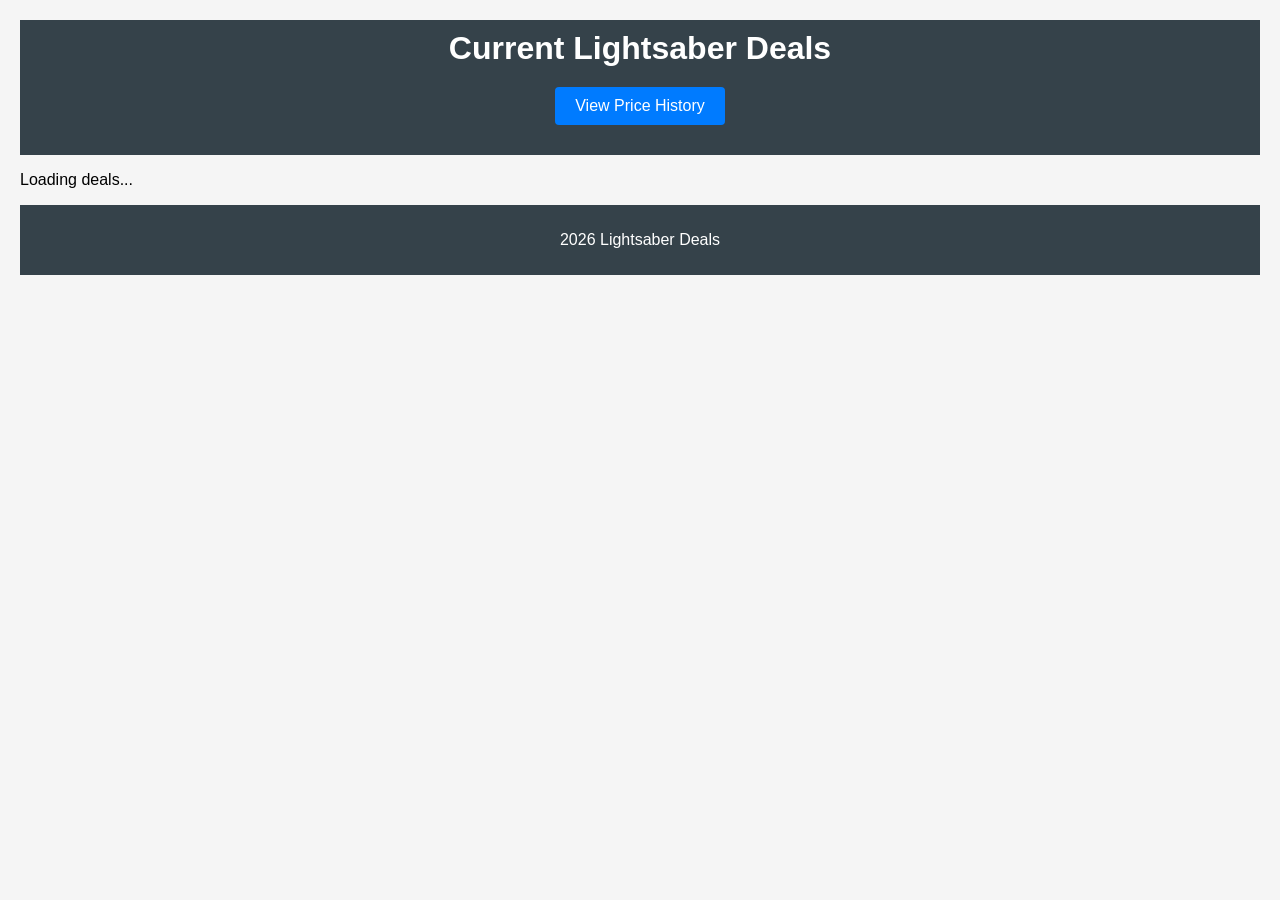
==== index.html @ deee042c "added static gh pages" ====
<!DOCTYPE html>
<html lang="en">
<head>
    <meta charset="UTF-8">
    <meta name="viewport" content="width=device-width, initial-scale=1.0">
    <title>Lightsaber Deals</title>
    <link rel="stylesheet" href="src/web/static/css/styles.css">
</head>
<body>
    <header>
        <h1>Current Lightsaber Deals</h1>
        <nav>
            <a href="price-history.html" class="nav-button">View Price History</a>
        </nav>
    </header>
    <main id="deals-container">
        <p>Loading deals...</p>
    </main>
    <footer>
        <p id="current-year"></p>
    </footer>
    <script>
        document.getElementById('current-year').textContent = new Date().getFullYear() + ' Lightsaber Deals';
    </script>
    <script src="src/web/static/js/main.js"></script>
</body>
</html>
---- src/web/static/css/styles.css ----
body {
    font-family: Arial, sans-serif;
    margin: 0;
    padding: 20px;
    background: #f5f5f5;
}

header {
    background: #35424a;
    color: #ffffff;
    padding: 10px 0;
    text-align: center;
}

h1 {
    margin: 0;
}

.container {
    width: 80%;
    margin: auto;
    overflow: hidden;
}

.deal {
    background: #ffffff;
    border: 1px solid #dddddd;
    margin: 20px 0;
    padding: 15px;
    border-radius: 5px;
    box-shadow: 0 2px 5px rgba(0, 0, 0, 0.1);
}

.deal img {
    max-width: 100%;
    height: auto;
}

footer {
    text-align: center;
    padding: 10px 0;
    background: #35424a;
    color: #ffffff;
    position: relative;
    bottom: 0;
    width: 100%;
}

body {
    font-family: Arial, sans-serif;
    margin: 0;
    padding: 20px;
    background: #f5f5f5;
}

.deals {
    display: grid;
    grid-template-columns: repeat(auto-fill, minmax(300px, 1fr));
    gap: 20px;
    padding: 20px;
}

.deal-card {
    background: white;
    padding: 15px;
    border-radius: 8px;
    box-shadow: 0 2px 4px rgba(0,0,0,0.1);
}

.deal-card img {
    width: 100%;
    height: auto;
    border-radius: 4px;
}

.price {
    font-size: 1.2em;
    color: #2ecc71;
    font-weight: bold;
}

.original-price {
    color: #777;
    text-decoration: line-through;
}

.btn {
    display: inline-block;
    padding: 10px 20px;
    background: #3498db;
    color: white;
    text-decoration: none;
    border-radius: 4px;
}

.no-deals {
    text-align: center;
    color: #666;
    font-size: 1.2em;
}

nav {
    margin: 20px 0;
    text-align: center;
}

.nav-button {
    display: inline-block;
    padding: 10px 20px;
    background-color: #007bff;
    color: white;
    text-decoration: none;
    border-radius: 4px;
    transition: background-color 0.3s ease;
}

.nav-button:hover {
    background-color: #0056b3;
}

.price-history-container {
    max-width: 1200px;
    margin: 0 auto;
    padding: 20px;
}

.search-container {
    margin-bottom: 30px;
}

#product-search {
    width: 100%;
    padding: 10px;
    font-size: 16px;
    border: 1px solid #ddd;
    border-radius: 4px;
}

.search-results {
    margin-top: 10px;
}

.search-result {
    display: flex;
    align-items: center;
    padding: 10px;
    border: 1px solid #ddd;
    margin-bottom: 5px;
    cursor: pointer;
}

.search-result:hover {
    background-color: #f5f5f5;
}

.search-result img {
    width: 50px;
    height: 50px;
    object-fit: cover;
    margin-right: 10px;
}

#price-chart-container {
    height: 400px;
}
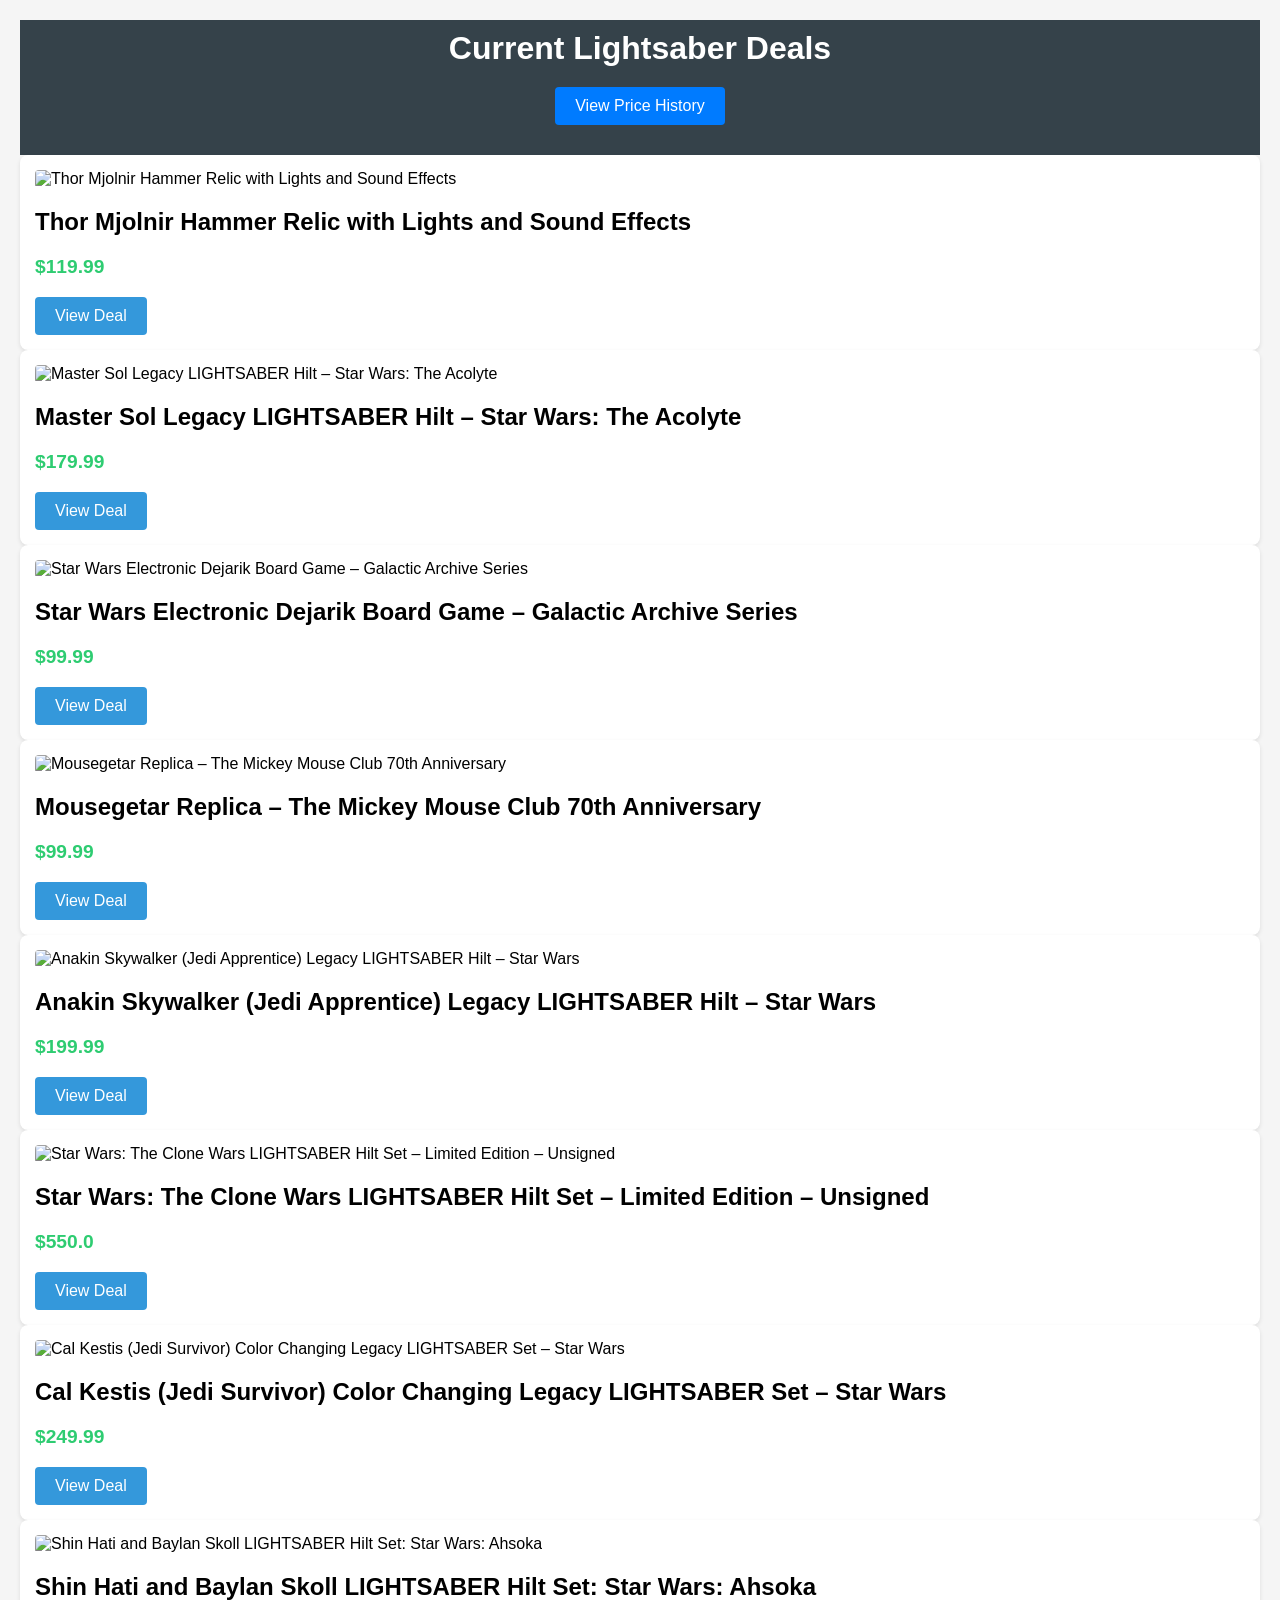
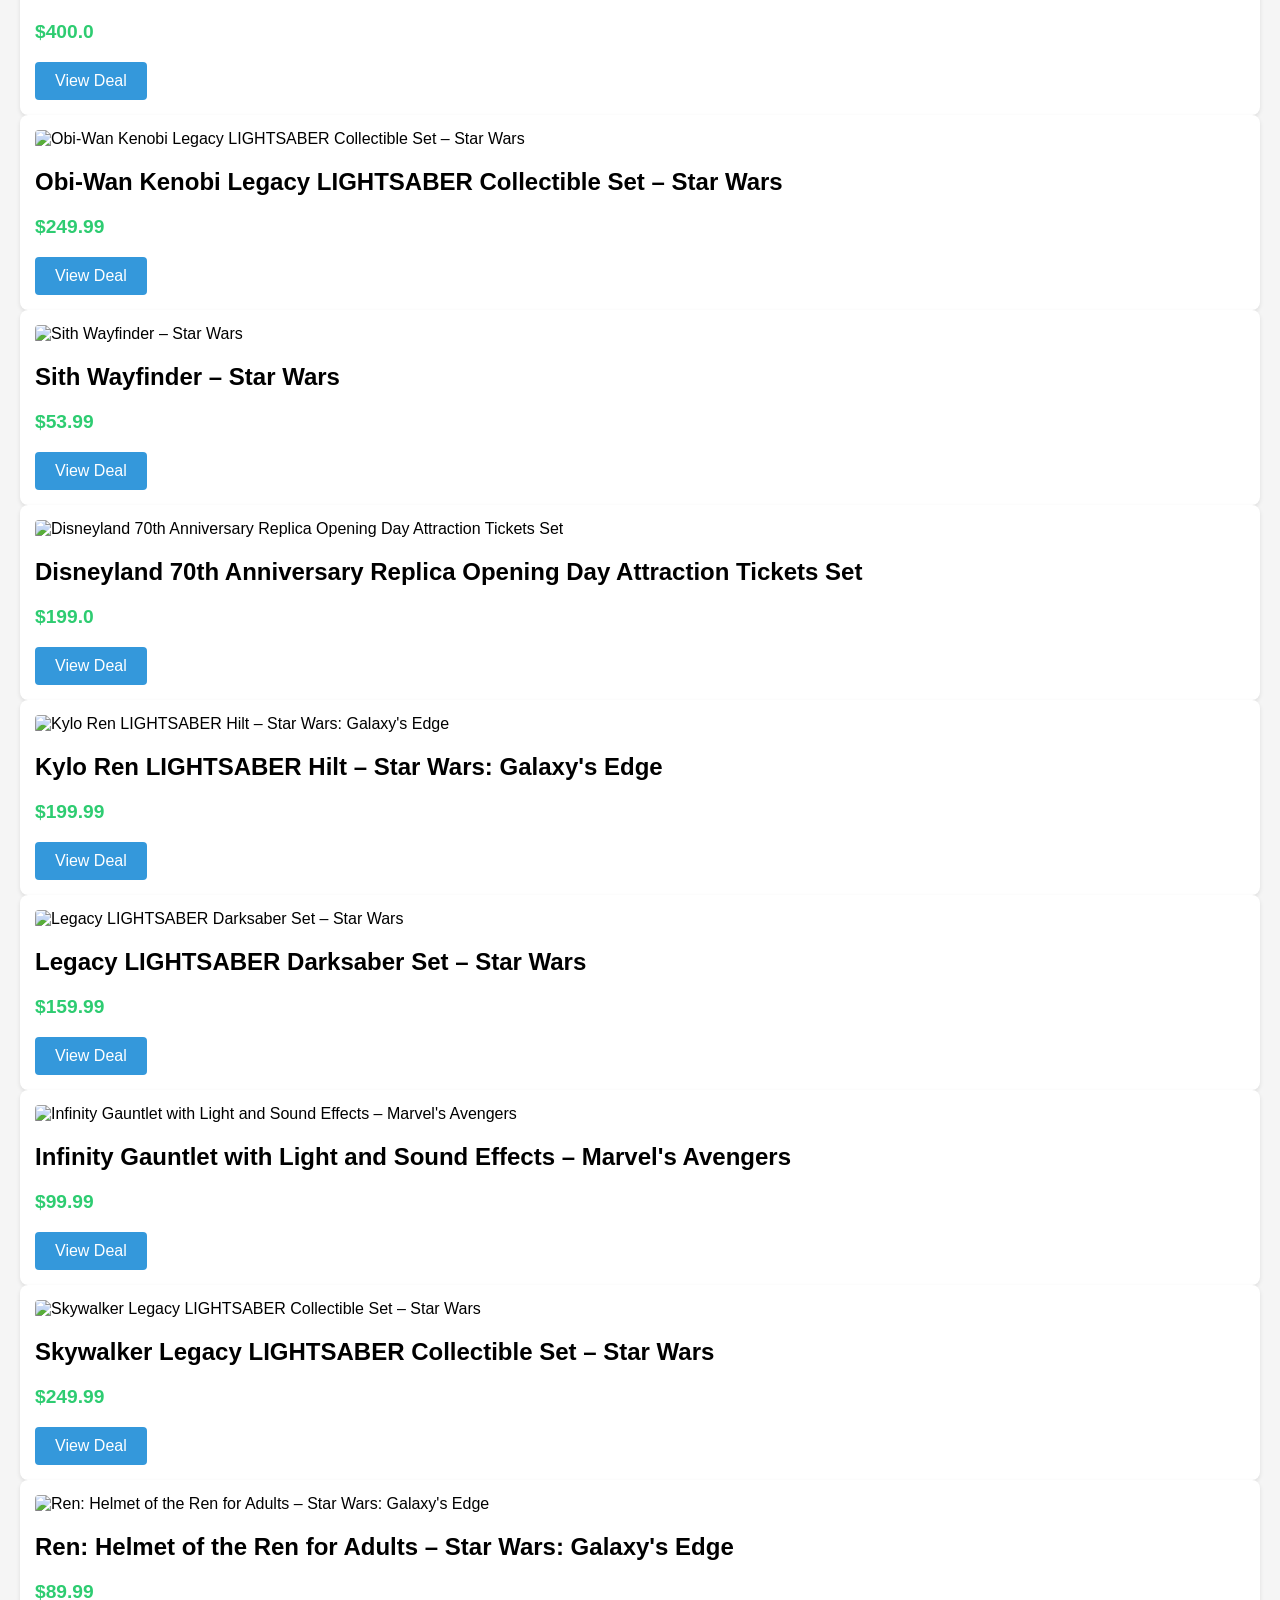
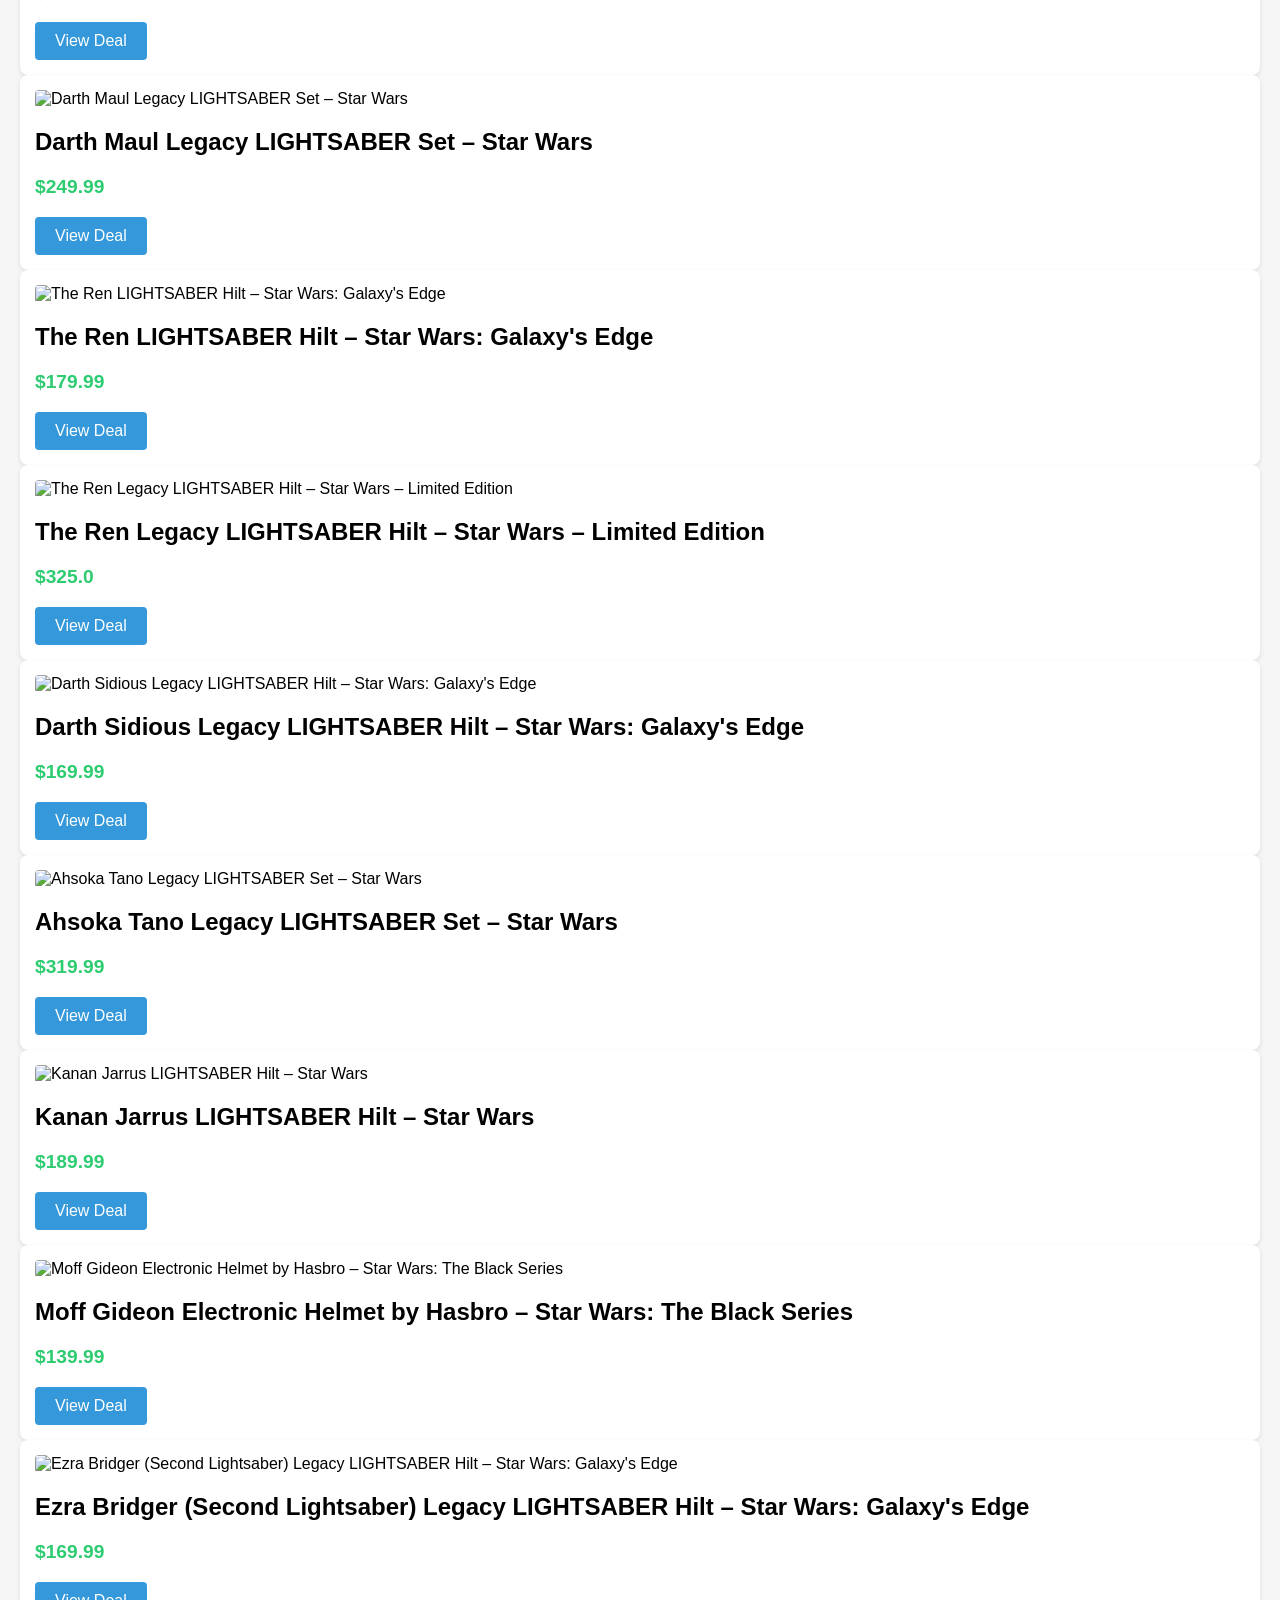
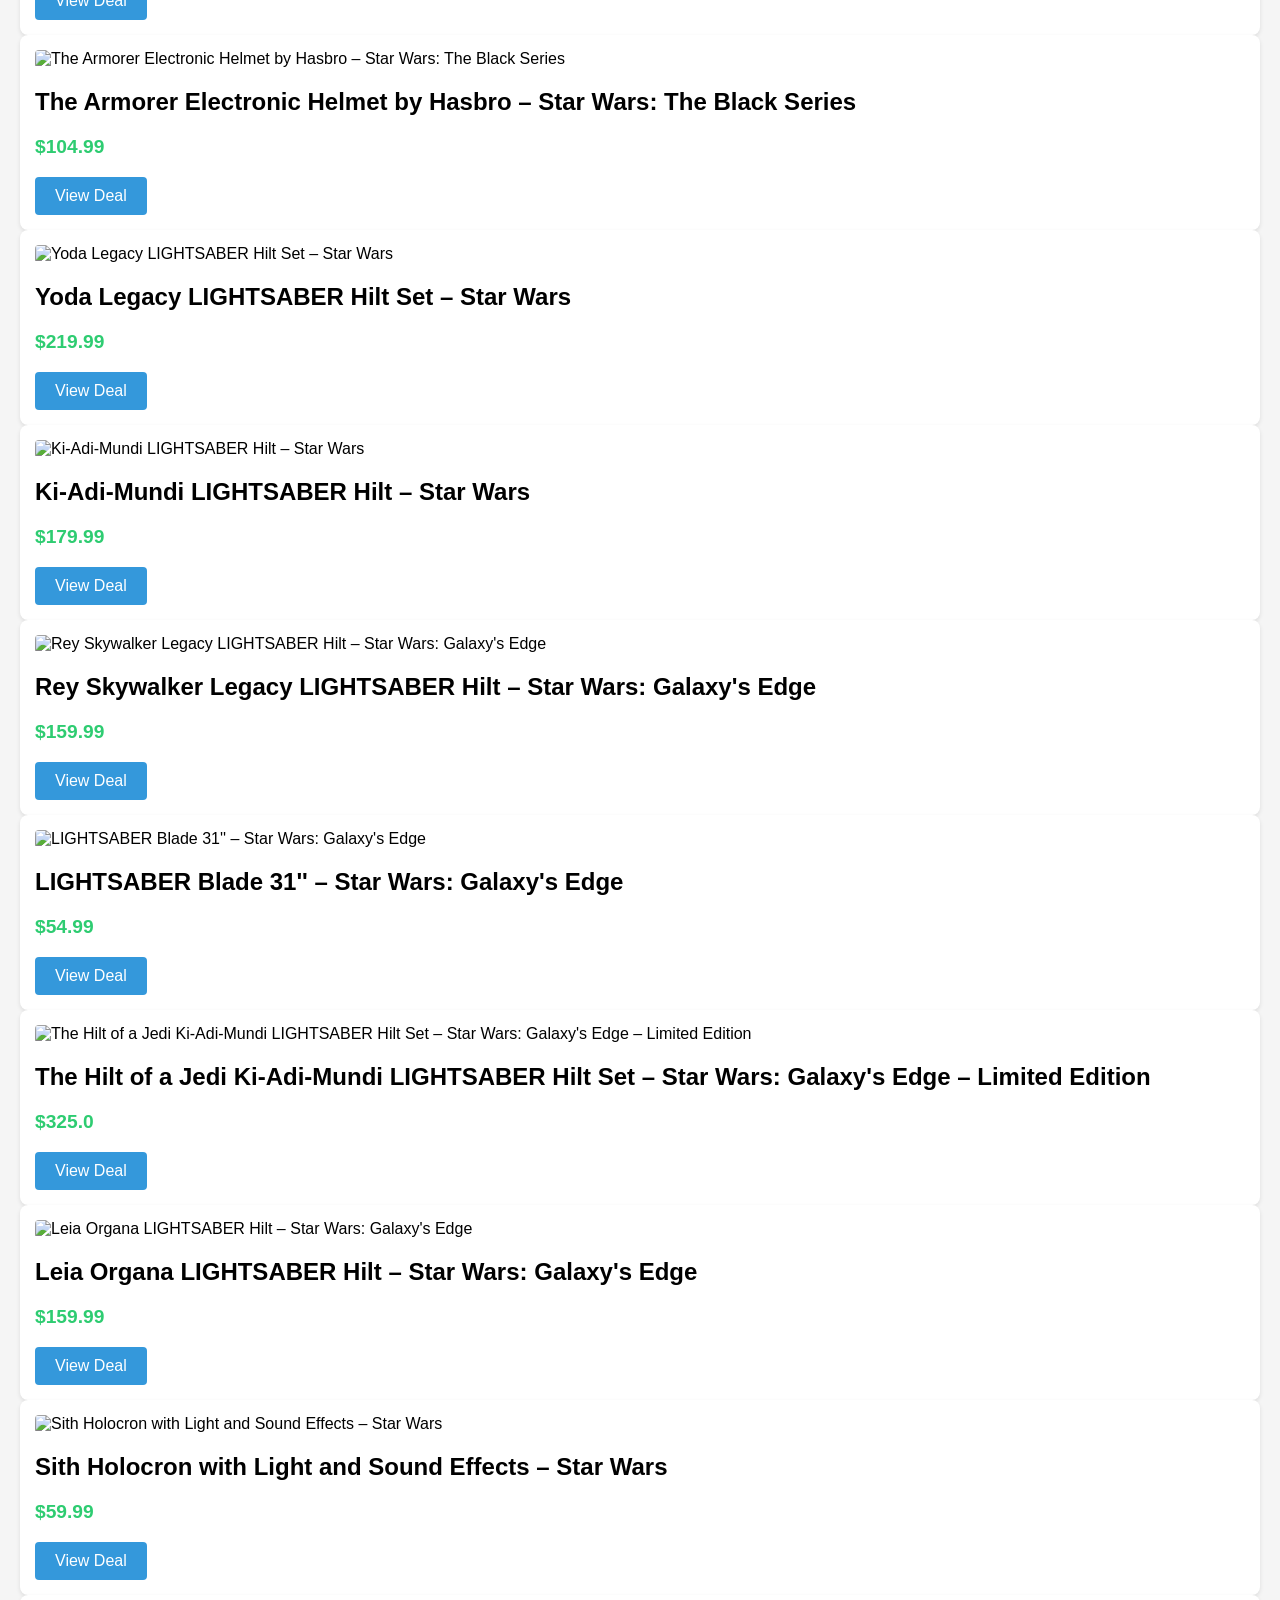
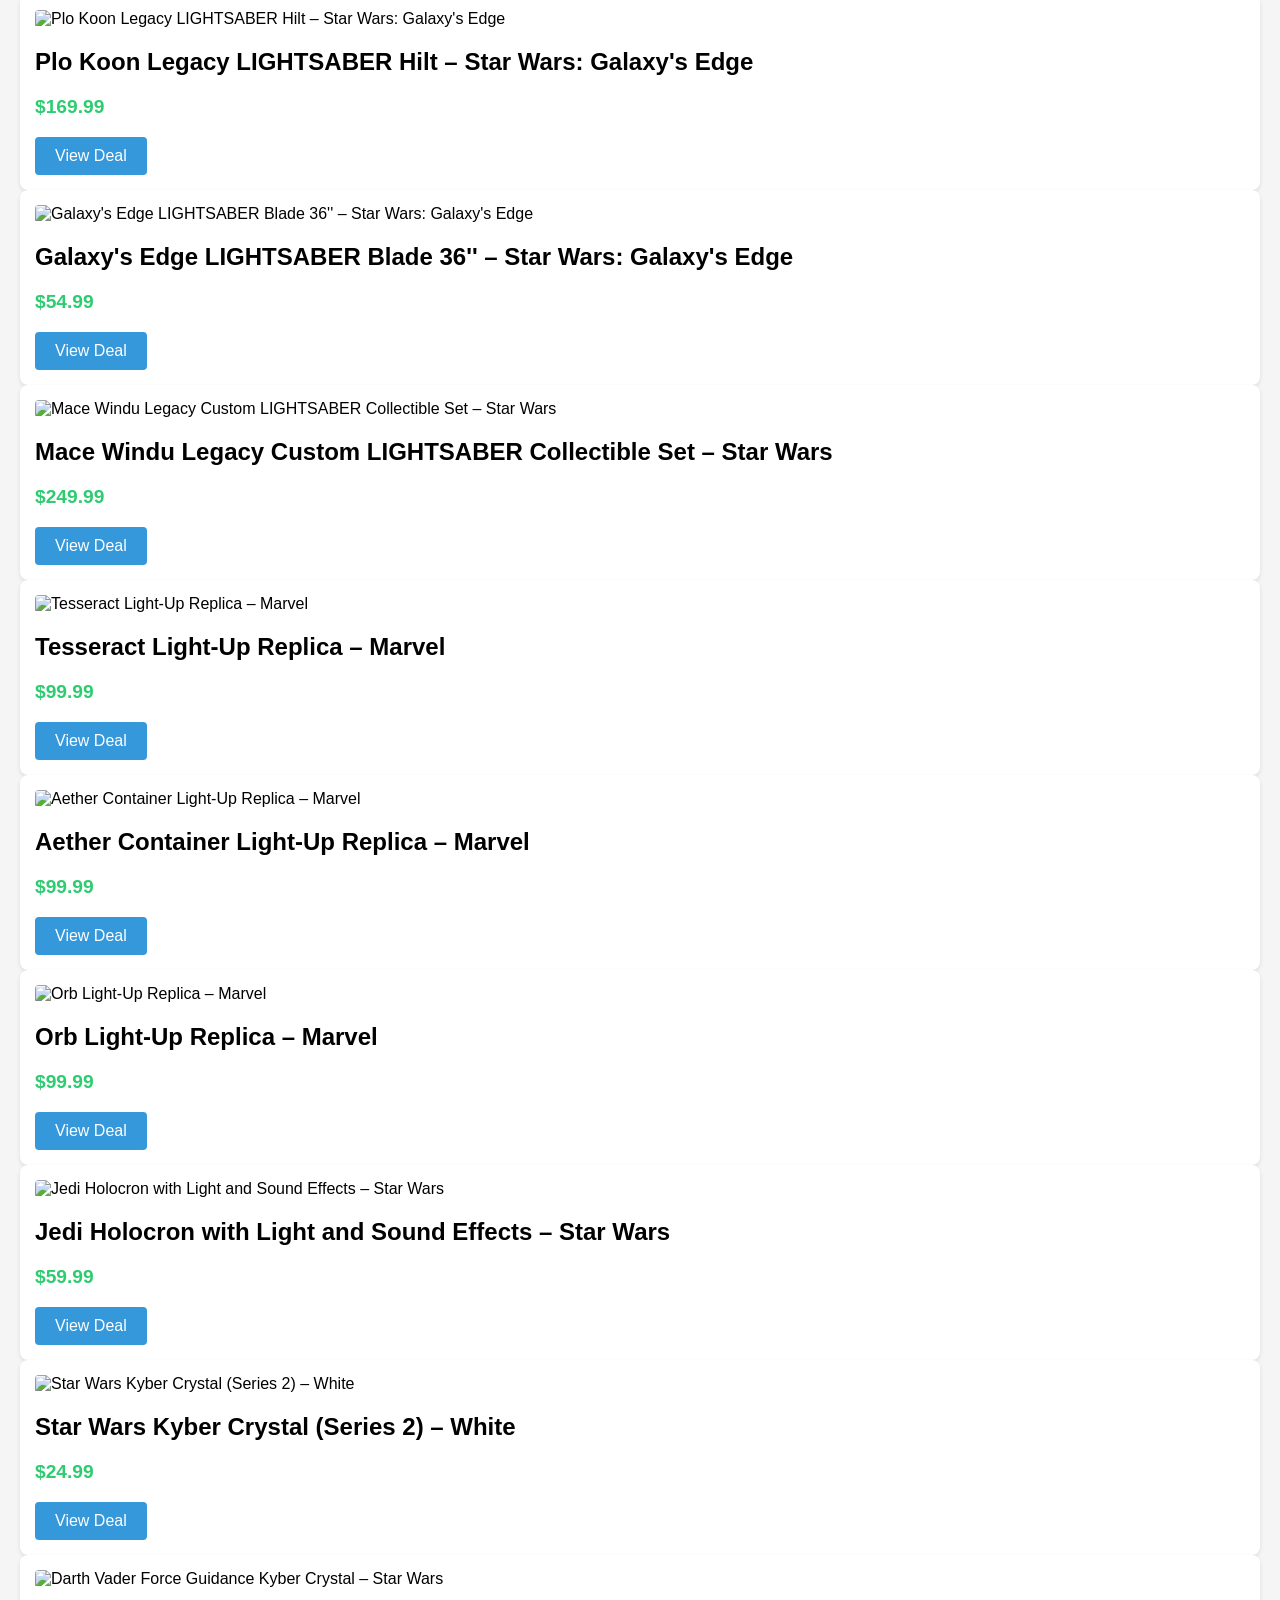
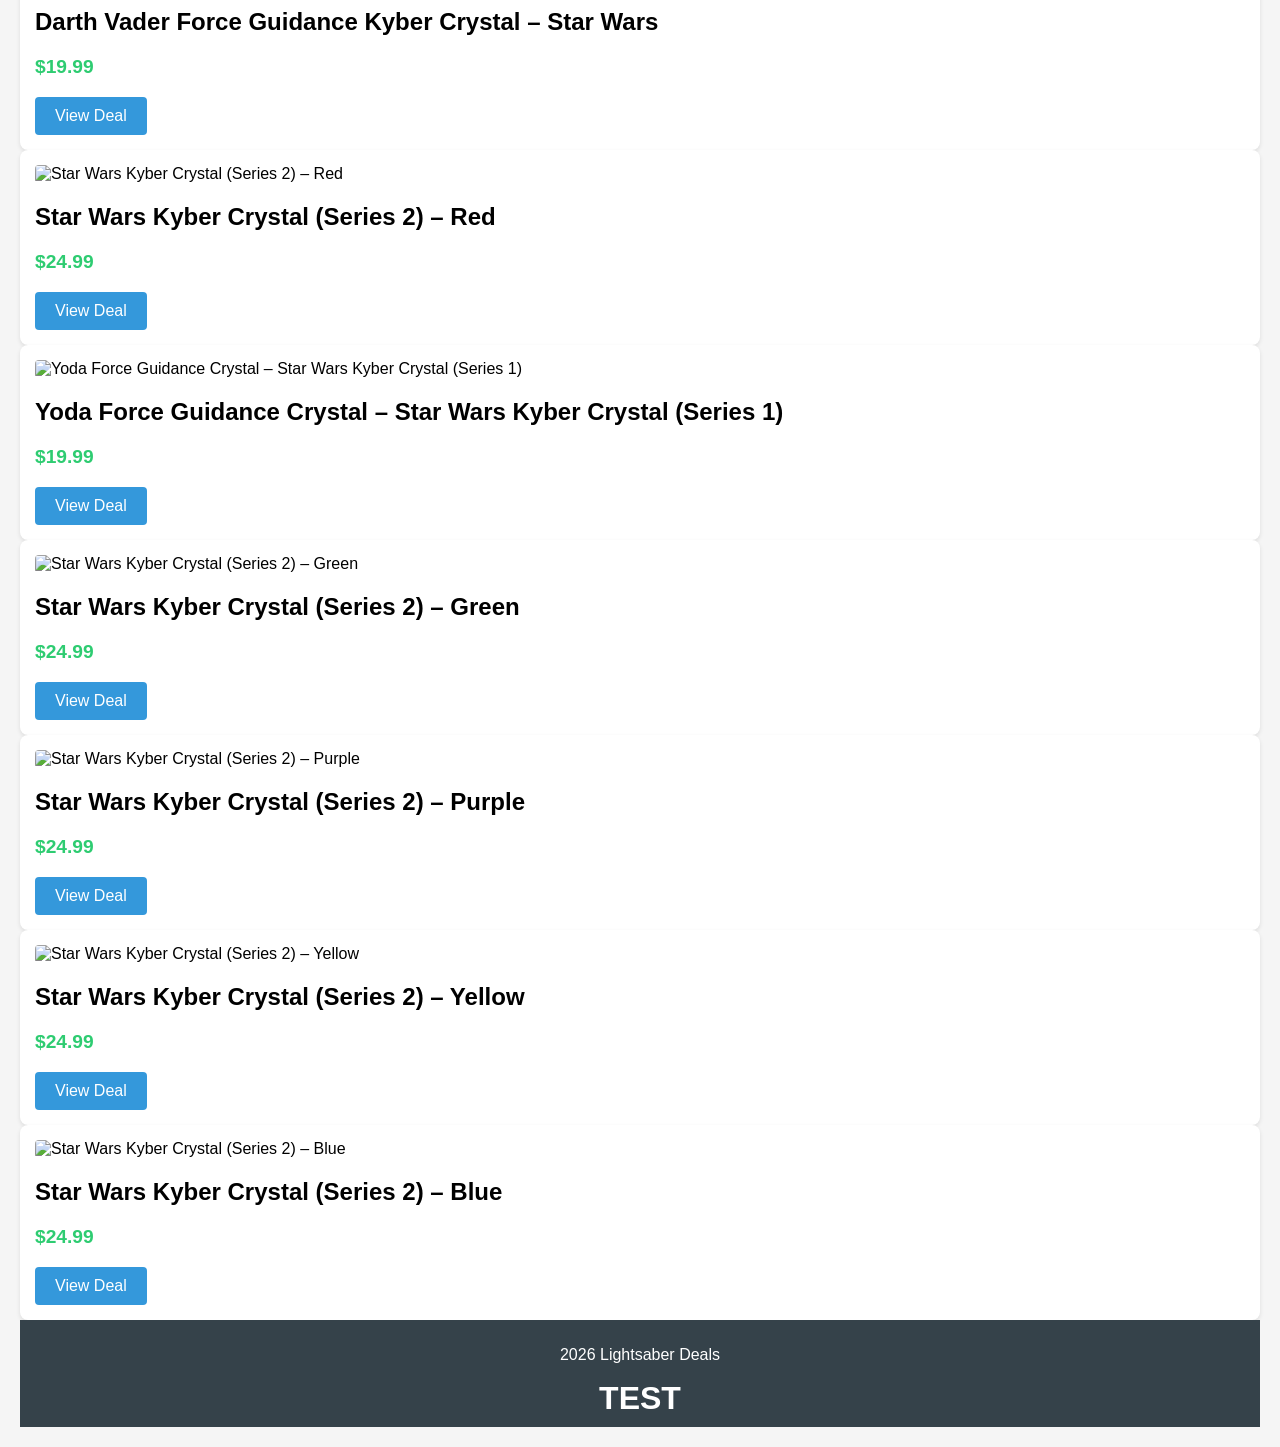
==== commit 7b888914: "added price history json" ====
--- a/index.html
+++ b/index.html
@@ -13,15 +13,47 @@
             <a href="price-history.html" class="nav-button">View Price History</a>
         </nav>
     </header>
-    <main id="deals-container">
-        <p>Loading deals...</p>
+    <main>
+        <div id="deals-container" class="deals-grid">
+            <p class="loading">Loading deals...</p>
+        </div>
     </main>
     <footer>
         <p id="current-year"></p>
+        <h1>TEST</h1>
     </footer>
+
     <script>
-        document.getElementById('current-year').textContent = new Date().getFullYear() + ' Lightsaber Deals';
+        // Set current year
+        document.getElementById('current-year').textContent = `${new Date().getFullYear()} Lightsaber Deals`;
+
+        // Load deals from static JSON
+        async function loadDeals() {
+            try {
+                const response = await fetch('data/price_history.json');
+                const data = await response.json();
+                const dealsContainer = document.getElementById('deals-container');
+                
+                if (!data.products || data.products.length === 0) {
+                    dealsContainer.innerHTML = '<p>No current deals available.</p>';
+                    return;
+                }
+                
+                dealsContainer.innerHTML = data.products.map(product => `
+                    <div class="deal-card">
+                        <img src="${product.image_url}" alt="${product.name}">
+                        <h2>${product.name}</h2>
+                        <p class="price">$${product.price}</p>
+                        <a href="${product.url}" class="btn" target="_blank">View Deal</a>
+                    </div>
+                `).join('');
+            } catch (error) {
+                console.error('Error loading deals:', error);
+                dealsContainer.innerHTML = '<p class="error">Error loading deals</p>';
+            }
+        }
+
+        document.addEventListener('DOMContentLoaded', loadDeals);
     </script>
-    <script src="src/web/static/js/main.js"></script>
 </body>
 </html>
--- a/src/web/static/css/styles.css
+++ b/src/web/static/css/styles.css
@@ -162,4 +162,32 @@
 
 #price-chart-container {
     height: 400px;
+}
+
+.search-form {
+    display: flex;
+    gap: 10px;
+    margin-bottom: 20px;
+}
+
+.search-form input {
+    flex: 1;
+    padding: 10px;
+    font-size: 16px;
+    border: 1px solid #ddd;
+    border-radius: 4px;
+}
+
+.search-button {
+    padding: 10px 20px;
+    background-color: #007bff;
+    color: white;
+    border: none;
+    border-radius: 4px;
+    cursor: pointer;
+    transition: background-color 0.3s ease;
+}
+
+.search-button:hover {
+    background-color: #0056b3;
 }
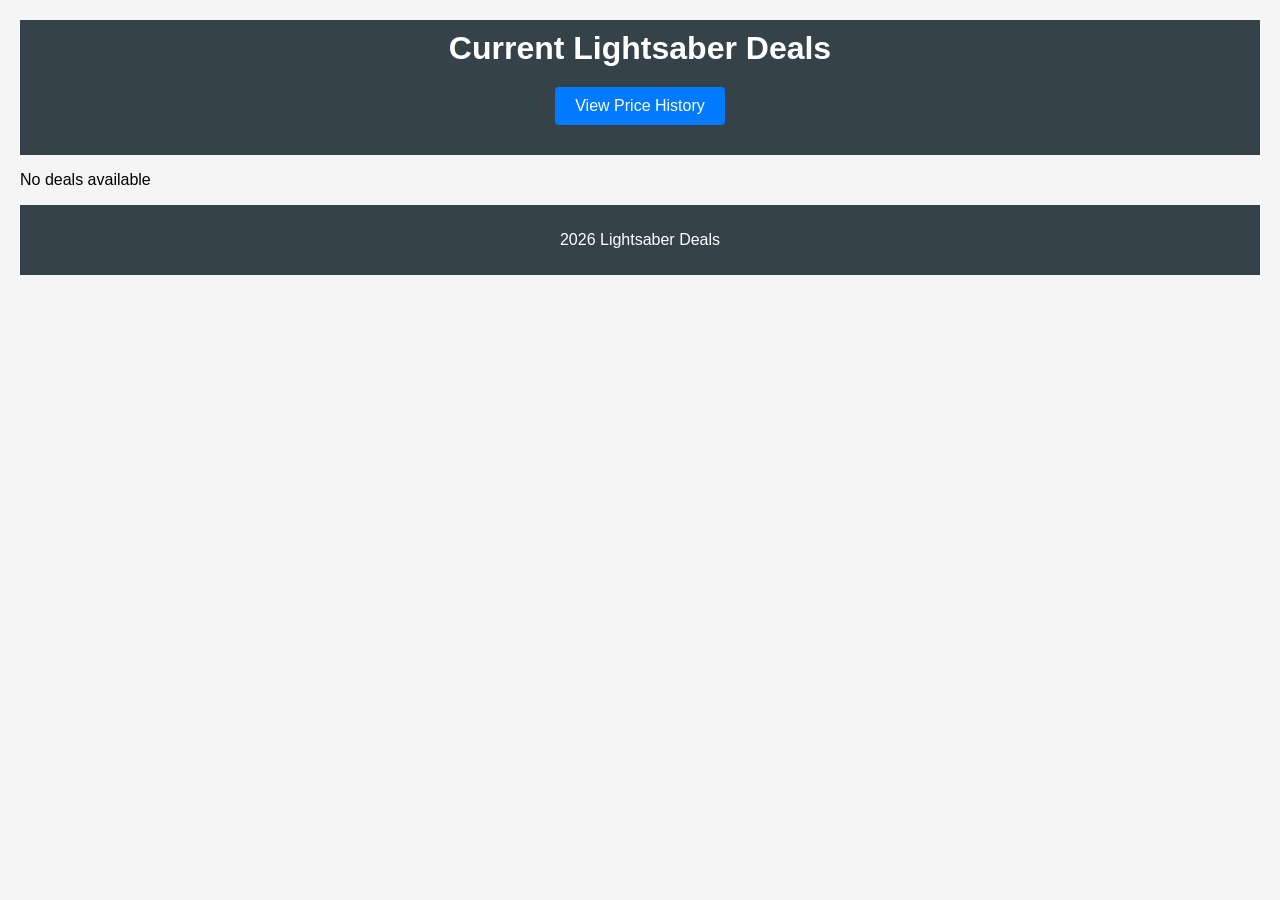
==== commit 6d194540: "maybe price history page will work" ====
--- a/index.html
+++ b/index.html
@@ -20,25 +20,38 @@
     </main>
     <footer>
         <p id="current-year"></p>
-        <h1>TEST</h1>
     </footer>
 
     <script>
-        // Set current year
-        document.getElementById('current-year').textContent = `${new Date().getFullYear()} Lightsaber Deals`;
-
-        // Load deals from static JSON
         async function loadDeals() {
             try {
-                const response = await fetch('data/price_history.json');
-                const data = await response.json();
+                let data;
+                console.log('Attempting to load deals...');
+                
+                try {
+                    const apiResponse = await fetch('/api/deals');
+                    if (apiResponse.ok) {
+                        data = await apiResponse.json();
+                        console.log('Loaded data from API:', data);
+                    }
+                } catch (e) {
+                    console.log('API fetch failed, trying static file...');
+                    const staticResponse = await fetch('data/price_history.json');
+                    if (!staticResponse.ok) {
+                        throw new Error(`Failed to load static data: ${staticResponse.status}`);
+                    }
+                    data = await staticResponse.json();
+                    console.log('Loaded static data:', data);
+                }
+
                 const dealsContainer = document.getElementById('deals-container');
                 
-                if (!data.products || data.products.length === 0) {
-                    dealsContainer.innerHTML = '<p>No current deals available.</p>';
+                if (!data || !data.products || data.products.length === 0) {
+                    console.log('No data found:', data);
+                    dealsContainer.innerHTML = '<p>No deals available</p>';
                     return;
                 }
-                
+
                 dealsContainer.innerHTML = data.products.map(product => `
                     <div class="deal-card">
                         <img src="${product.image_url}" alt="${product.name}">
@@ -47,12 +60,16 @@
                         <a href="${product.url}" class="btn" target="_blank">View Deal</a>
                     </div>
                 `).join('');
+                console.log(`Rendered ${data.products.length} products`);
             } catch (error) {
                 console.error('Error loading deals:', error);
-                dealsContainer.innerHTML = '<p class="error">Error loading deals</p>';
+                document.getElementById('deals-container').innerHTML = 
+                    '<p class="error">Error loading deals. Please try again later.</p>';
             }
         }
 
+        document.getElementById('current-year').textContent = 
+            `${new Date().getFullYear()} Lightsaber Deals`;
         document.addEventListener('DOMContentLoaded', loadDeals);
     </script>
 </body>
